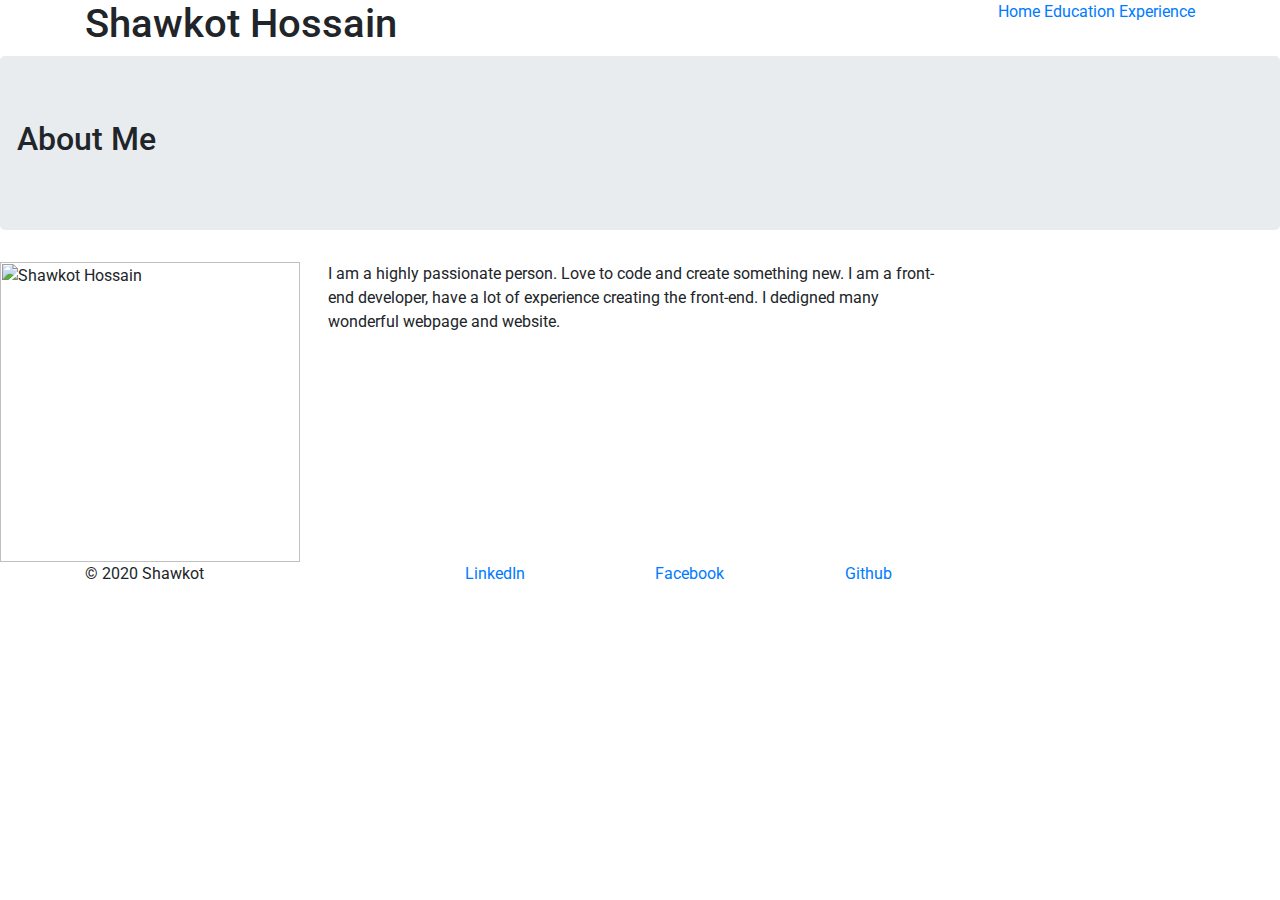
==== about.html @ 9980148e "Add files via upload" ====
<!DOCTYPE html>
<html lang="en">
  <head>
    <title>My Personal Portfolio</title>
    <meta charset="utf-8" />
    <link rel="stylesheet" href="https://stackpath.bootstrapcdn.com/bootstrap/4.3.1/css/bootstrap.min.css" integrity="sha384-ggOyR0iXCbMQv3Xipma34MD+dH/1fQ784/j6cY/iJTQUOhcWr7x9JvoRxT2MZw1T" crossorigin="anonymous">
    <link href='https://fonts.googleapis.com/css?family=Roboto:300,400,700' rel='stylesheet' type='text/css'>
    <link href="style.css" type="text/css" rel="stylesheet">
  </head>
  <body>
    <header class="container">
      <div class="row">
        <h1 class="col-sm-6">Shawkot Hossain</h1>
        <nav class="col-sm-6 text-right">
          <a href="index.html">Home</a>
          <a href="education.html">Education</a>
          <a href="experience.html">Experience
          </a>
        </nav>
      </div>
    </header>
     <section class="jumbotron">
      <div class="row">
          <h2>About Me</h2>
      </div>
    </section>
    <div class="row">
      <div class="col-sm-3">
        <img src="image/shawkot.jpg" title="Shawkot Hossain" width="300px" height="300px"/></div>
       <div class="col-sm-6" text-align-center>
        <p>I am a highly passionate person. Love to code and create something new. 
        I am a front-end developer, have a lot of experience creating the front-end. 
        I dedigned many wonderful webpage and website.</p>
      </div>
    </div>
    <footer class="container">
      <div class="row">
        <p class="col-sm-4">&copy; 2020 Shawkot
        </p>
        <div class="col-sm-2">
          <a href="https://www.linkedin.com/in/shawkot-hossain-riaz/">LinkedIn</a>
        </div>
        <div class="col-sm-2">
          <a href="https://www.facebook.com/riaj.ahmed.90410">Facebook</a>
        </div>
        <div class="col-sm-2">
          <a href="https://github.com/Shawkot">Github</a>
        </div>
      </div>
    </footer>


  </body>
</html>
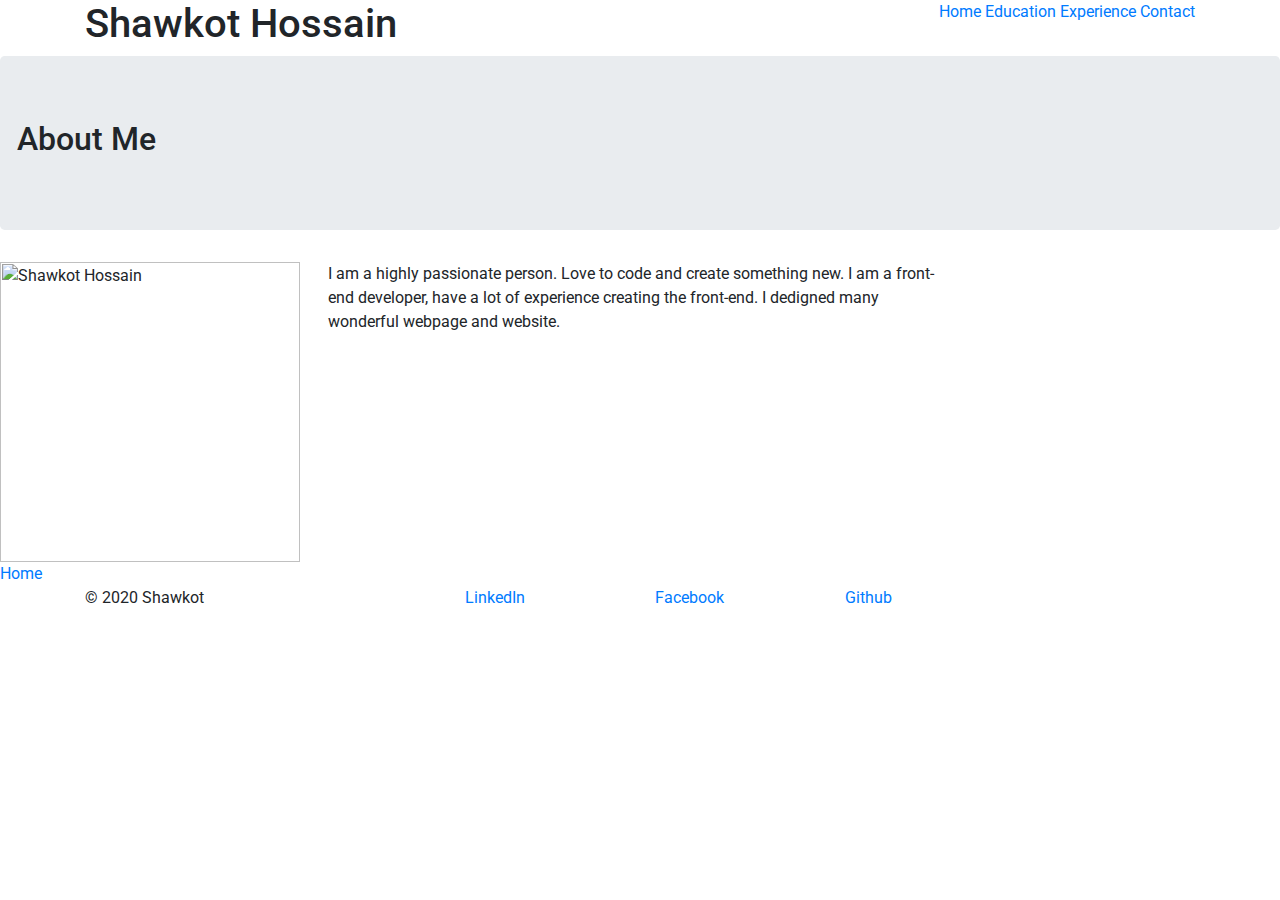
==== commit bf12ffd6: "Update about.html" ====
--- a/about.html
+++ b/about.html
@@ -16,6 +16,7 @@
           <a href="education.html">Education</a>
           <a href="experience.html">Experience
           </a>
+          <a href="#">Contact</a>
         </nav>
       </div>
     </header>
@@ -33,18 +34,19 @@
         I dedigned many wonderful webpage and website.</p>
       </div>
     </div>
+    <div class="home"><a role="button" href="index.html">Home</a></div>
     <footer class="container">
       <div class="row">
         <p class="col-sm-4">&copy; 2020 Shawkot
         </p>
         <div class="col-sm-2">
-          <a href="https://www.linkedin.com/in/shawkot-hossain-riaz/">LinkedIn</a>
+          <a href="https://www.linkedin.com/in/shawkot-hossain-riaz/" target="_blank">LinkedIn</a>
         </div>
         <div class="col-sm-2">
-          <a href="https://www.facebook.com/riaj.ahmed.90410">Facebook</a>
+          <a href="https://www.facebook.com/riaj.ahmed.90410" target="_blank">Facebook</a>
         </div>
         <div class="col-sm-2">
-          <a href="https://github.com/Shawkot">Github</a>
+          <a href="https://github.com/Shawkot" target="_blank">Github</a>
         </div>
       </div>
     </footer>
@@ -52,3 +54,4 @@
 
   </body>
 </html>
+
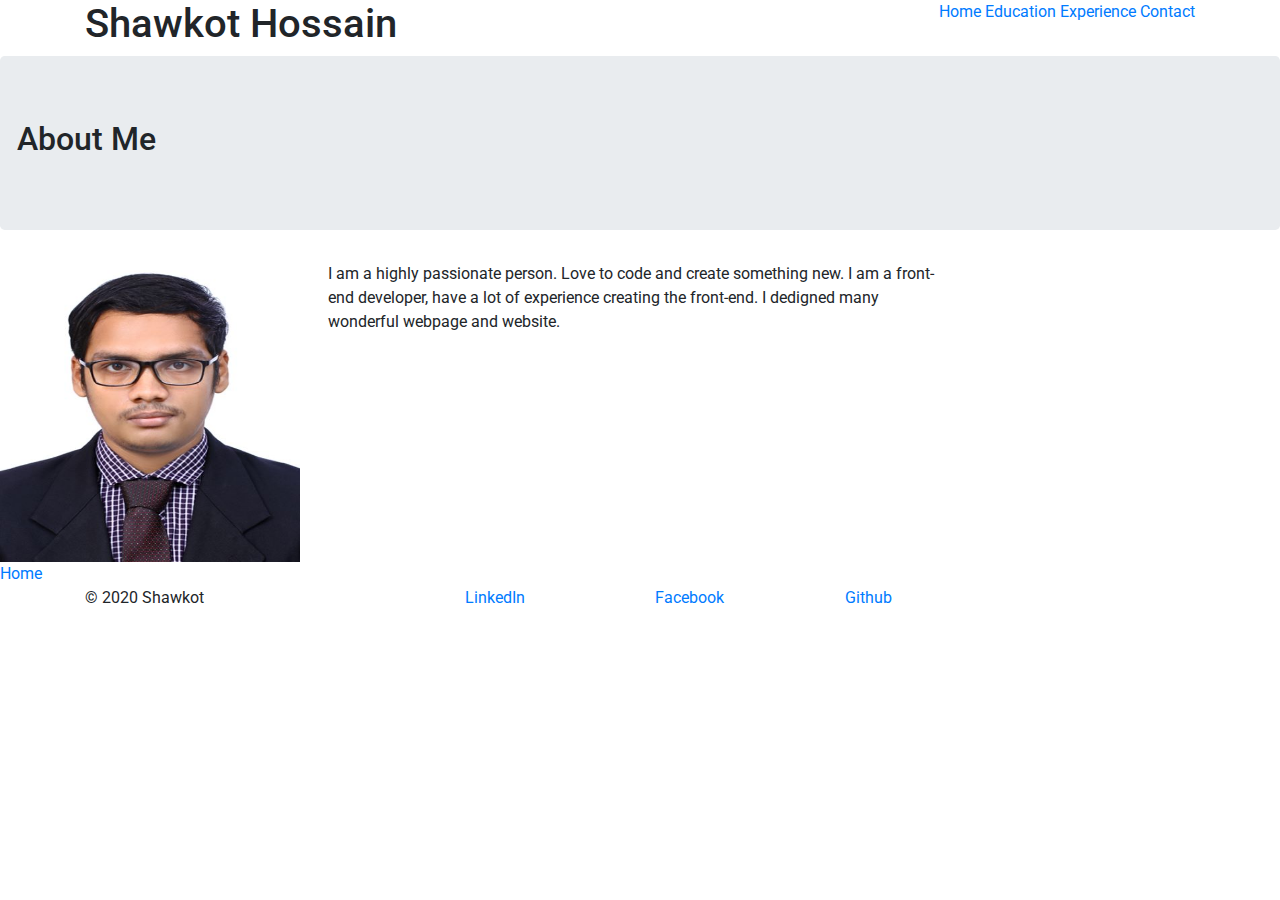
==== commit ae4474ed: "Update about.html" ====
--- a/about.html
+++ b/about.html
@@ -6,6 +6,7 @@
     <link rel="stylesheet" href="https://stackpath.bootstrapcdn.com/bootstrap/4.3.1/css/bootstrap.min.css" integrity="sha384-ggOyR0iXCbMQv3Xipma34MD+dH/1fQ784/j6cY/iJTQUOhcWr7x9JvoRxT2MZw1T" crossorigin="anonymous">
     <link href='https://fonts.googleapis.com/css?family=Roboto:300,400,700' rel='stylesheet' type='text/css'>
     <link href="style.css" type="text/css" rel="stylesheet">
+    <link href="fevicon.png" type="image/x-icon" rel="shotcut icon">
   </head>
   <body>
     <header class="container">
@@ -27,7 +28,7 @@
     </section>
     <div class="row">
       <div class="col-sm-3">
-        <img src="image/shawkot.jpg" title="Shawkot Hossain" width="300px" height="300px"/></div>
+        <img src="shawkot.jpg" title="Shawkot Hossain" width="300px" height="300px"/></div>
        <div class="col-sm-6" text-align-center>
         <p>I am a highly passionate person. Love to code and create something new. 
         I am a front-end developer, have a lot of experience creating the front-end. 
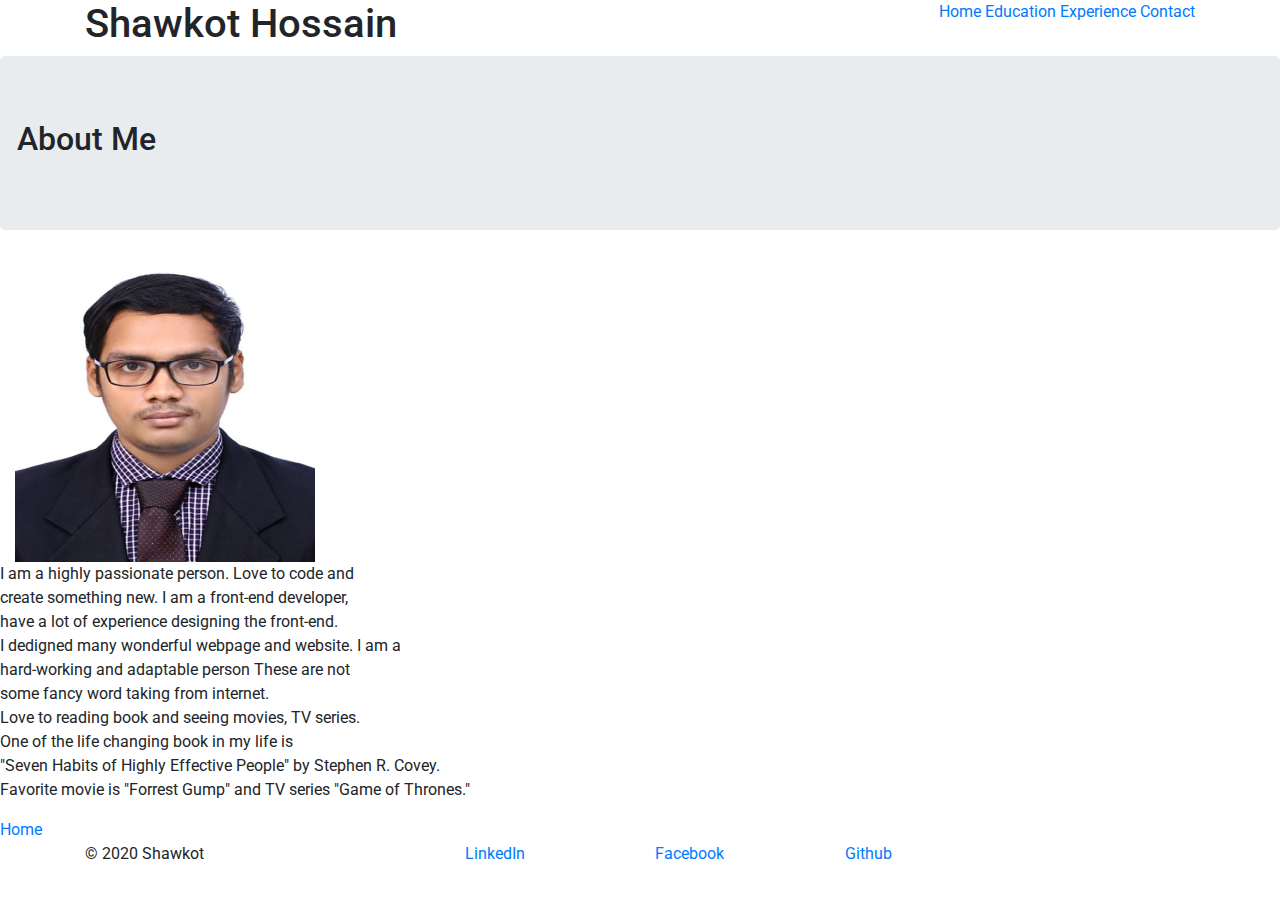
==== commit fcba32b6: "Update about.html" ====
--- a/about.html
+++ b/about.html
@@ -6,7 +6,6 @@
     <link rel="stylesheet" href="https://stackpath.bootstrapcdn.com/bootstrap/4.3.1/css/bootstrap.min.css" integrity="sha384-ggOyR0iXCbMQv3Xipma34MD+dH/1fQ784/j6cY/iJTQUOhcWr7x9JvoRxT2MZw1T" crossorigin="anonymous">
     <link href='https://fonts.googleapis.com/css?family=Roboto:300,400,700' rel='stylesheet' type='text/css'>
     <link href="style.css" type="text/css" rel="stylesheet">
-    <link href="fevicon.png" type="image/x-icon" rel="shotcut icon">
   </head>
   <body>
     <header class="container">
@@ -26,15 +25,21 @@
           <h2>About Me</h2>
       </div>
     </section>
-    <div class="row">
-      <div class="col-sm-3">
-        <img src="shawkot.jpg" title="Shawkot Hossain" width="300px" height="300px"/></div>
-       <div class="col-sm-6" text-align-center>
-        <p>I am a highly passionate person. Love to code and create something new. 
-        I am a front-end developer, have a lot of experience creating the front-end. 
-        I dedigned many wonderful webpage and website.</p>
+    
+      <div class="col-sm-12">
+        <img class="center" src="shawkot.jpg" alt="Photo of Shawkot Hossain" title="Shawkot Hossain" width="300px" height="300px"/></div>
+       <div class="a">
+        <p>I am a highly passionate person. 
+        Love to code and <br>create something new. 
+        I am a front-end developer, <br>have a lot of experience designing the front-end.<br> 
+        I dedigned many wonderful webpage and website. I am a<br>hard-working and adaptable person
+        These are not<br> some fancy word taking from internet.<br>Love to reading book
+        and seeing movies, TV series.<br>
+        One of the life changing book in my life is<br>"Seven Habits of Highly Effective 
+        People" by Stephen R. Covey.<br>
+        Favorite movie is "Forrest Gump" and TV series "Game of Thrones."
       </div>
-    </div>
+    
     <div class="home"><a role="button" href="index.html">Home</a></div>
     <footer class="container">
       <div class="row">
@@ -55,4 +60,3 @@
 
   </body>
 </html>
-
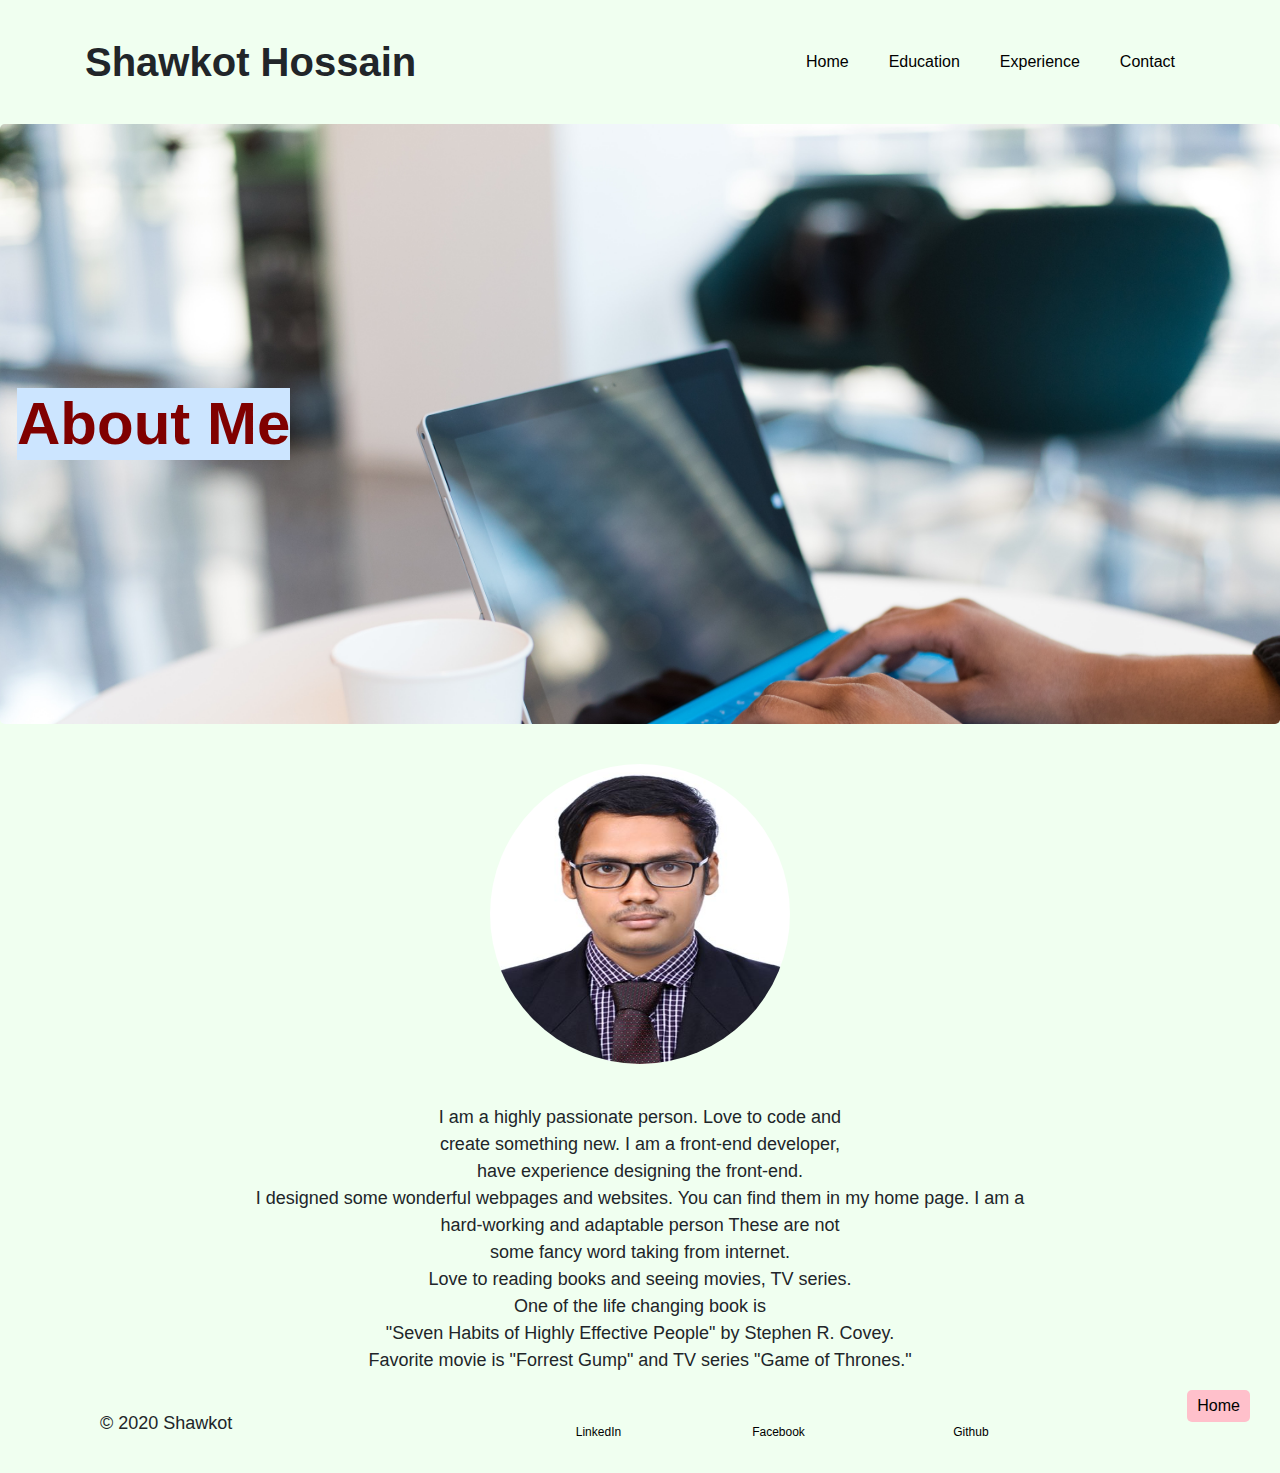
==== commit e903b118: "Update about.html" ====
--- a/about.html
+++ b/about.html
@@ -6,6 +6,7 @@
     <link rel="stylesheet" href="https://stackpath.bootstrapcdn.com/bootstrap/4.3.1/css/bootstrap.min.css" integrity="sha384-ggOyR0iXCbMQv3Xipma34MD+dH/1fQ784/j6cY/iJTQUOhcWr7x9JvoRxT2MZw1T" crossorigin="anonymous">
     <link href='https://fonts.googleapis.com/css?family=Roboto:300,400,700' rel='stylesheet' type='text/css'>
     <link href="style.css" type="text/css" rel="stylesheet">
+    <link href="fevicon.png" type="image/x-icon" rel="shotcut icon">
   </head>
   <body>
     <header class="container">
@@ -16,7 +17,7 @@
           <a href="education.html">Education</a>
           <a href="experience.html">Experience
           </a>
-          <a href="#">Contact</a>
+          <a href="contact.html">Contact</a>
         </nav>
       </div>
     </header>
@@ -27,17 +28,18 @@
     </section>
     
       <div class="col-sm-12">
-        <img class="center" src="shawkot.jpg" alt="Photo of Shawkot Hossain" title="Shawkot Hossain" width="300px" height="300px"/></div>
+        <img class="center" src="shawkot.jpg" alt="Photo of Shawkot Hossain" title="Shawkot Hossain" width="300px" height="300px"/>
+     </div>
        <div class="a">
         <p>I am a highly passionate person. 
         Love to code and <br>create something new. 
-        I am a front-end developer, <br>have a lot of experience designing the front-end.<br> 
-        I dedigned many wonderful webpage and website. I am a<br>hard-working and adaptable person
-        These are not<br> some fancy word taking from internet.<br>Love to reading book
+        I am a front-end developer, <br>have experience designing the front-end.<br> 
+        I designed some wonderful webpages and websites. You can find them in my home page. I am a<br>hard-working and adaptable person
+        These are not<br> some fancy word taking from internet.<br>Love to reading books
         and seeing movies, TV series.<br>
-        One of the life changing book in my life is<br>"Seven Habits of Highly Effective 
+        One of the life changing book is<br>"Seven Habits of Highly Effective 
         People" by Stephen R. Covey.<br>
-        Favorite movie is "Forrest Gump" and TV series "Game of Thrones."
+        Favorite movie is "Forrest Gump" and TV series "Game of Thrones."</p>
       </div>
     
     <div class="home"><a role="button" href="index.html">Home</a></div>
--- a/style.css
+++ b/style.css
@@ -0,0 +1,230 @@
+body {
+  font-family: Helvetica, sans-serif;
+  background-color: honeydew;
+  /*background-image: url("nature.jpg");
+  background-size: cover;*/
+}
+
+header {
+  padding: 20px 0;
+  align-items: left-side;
+  margin: 10px;
+}
+
+header .row,
+footer .row {
+  display: flex;
+  align-items: center;
+}
+
+h1 {
+  font-weight: 700;
+  margin: 0px;
+}
+
+nav {
+  display: flex;
+  justify-content: flex-end;
+  align-items: flex-end;
+}
+
+.col-sm-6 a {
+    color: #000000;
+}
+a {
+  padding: 0 0px;
+  margin: 0;
+}
+@media all and (max-width: 320px) {
+    .col-sm-6 a {
+        display: block;
+        margin: 5px 0px;
+    }
+}
+a:hover {
+    background-color: #E5FFCC;
+    position: relative;
+    text-decoration: none;  
+}
+a:active {
+    background-color: #E5FFCC;
+    position: relative;
+    top: 2px;
+}
+p {
+    font-size: 18px;
+    line-height: 1.5em;
+}
+strong {
+    font-size: 20px;
+    color: teal;
+}
+h2 {
+    font-size: 32px;
+    color: teal;
+    text-decoration: strong;
+}
+
+.jumbotron {
+  display: flex;
+  align-items: center;
+  background-image: url('jumbotron1.jpg');
+  background-size: cover;
+  color: #800000;
+  height: 600px;
+}
+
+.jumbotron h2 {
+  font-size: 60px;
+  font-weight: 700;
+  margin: 0;
+  color: #800000;
+  background-color: #cce5ff;
+}
+
+.jumbotron h3 {
+  margin: 0 0 20px;
+  color: #000080;
+  background-color:#cce5ff;
+}
+h4 {
+    justify-content: center-right;
+    background-color: none;
+    text-align: center;
+    padding: 10px;
+    margin-left: 60px;
+    color: white;
+    font-weight: 600;
+    font-size: 30px;
+}
+
+section .row img {
+  margin: 0 0 30px;
+  width: 100%;
+}
+
+.col-md-6 {
+  margin: 0 0 20px;
+}
+.col-sm-6 a{
+  border: 0.5px;
+  border-radius: 5px;
+  text-align: center;
+  margin: 20px;
+}
+
+.btn.btn-primary {
+  border-radius: 1px;
+  border: 0px;
+  color: #000000;
+  background-color: white;
+  
+}
+
+.btn.btn-primary:hover {
+  color: #000000;
+  background-color: teal;
+}
+.btn.btn-primary:active {
+  position: relative;
+  top: 2px;
+}
+
+.btn-secondary {
+  background-color: #000000;
+  color: #ffffff;
+  margin: 0 0 30px;
+}
+
+.portrait {
+  width:  350px;
+  height: 300px;
+}
+
+figure img {
+  width: 100%;
+  height: auto;
+}
+
+figure {
+  margin-bottom: 30px;
+}
+/*.me {
+    display: center;
+    margin-left: 60px;
+}*/
+.center {
+  display: flex;
+  margin-left: auto;
+  margin-right: auto;
+  margin-top: 40px;
+  margin-bottom: 40px;
+}
+
+div.a {
+    text-align: center;
+    margin-top: 20px;
+}
+
+footer {
+  font-size: 12px;
+  padding: 20px 0;
+}
+
+footer .col-sm-8 {
+  display: flex;
+  justify-content: flex-end;
+}
+.col-sm-2 a {
+    color: #000000;
+    float: right;
+}
+
+footer ul {
+  list-style: none;
+}
+.home a{
+    float: right;
+    border-radius: 5px;
+    background-color: pink;
+    color: black;
+    margin-right: 30px;
+    padding: 4px 10px;
+}
+.home a:active {
+    position: relative;
+    top: 2px;
+}
+.section2 {
+    background-color: none;
+    color: teal;
+    margin-left: 20px;
+    margin-top: 20px;
+}
+.section2 h3 {
+    font-weight: 500px;
+    text-decoration:underline;
+    margin-bottom: 20px;
+}
+.section2 p{
+    margin: 0px;
+    padding: 0px;
+}
+.para {
+    color:black;
+    margin: 0px;
+    padding:0px;
+    font-size: 18px;
+}
+div.contact {
+    text-align:center
+}
+div.contact h3{
+    text-decoration: underline;
+}
+.color {
+    color: red;
+}
+.col-sm-12 .center {
+    border-radius: 50%;
+}
